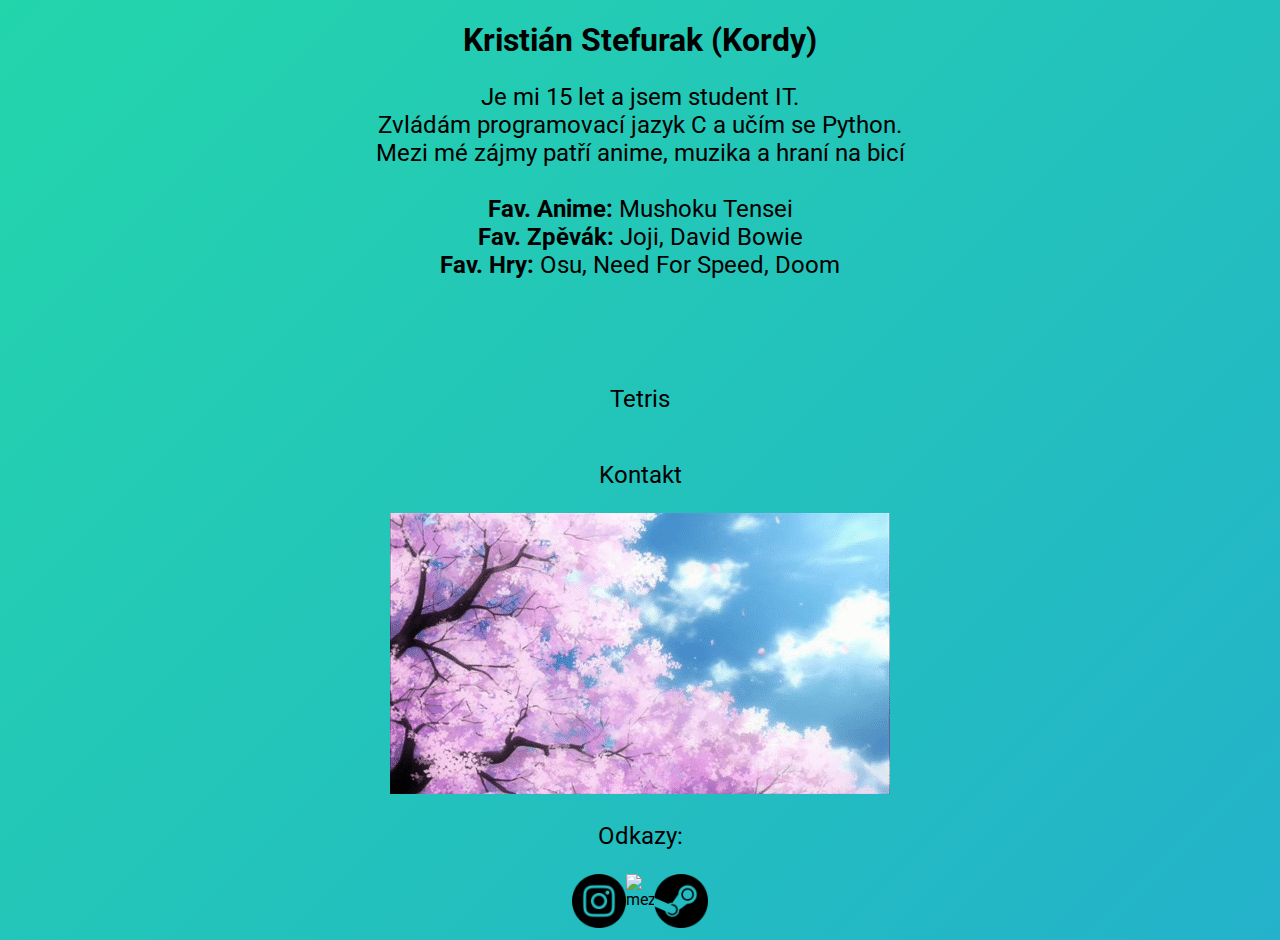
==== index.html @ 24731a1f "Add files via upload" ====
<!DOCTYPE html>
<html>
<head>
<meta charset="UTF-8">
<title>Kordyho stránka</title>
<link rel="stylesheet" href="style.css">
<link href="https://fonts.googleapis.com/css2?family=Roboto:wght@300&display=swap" rel="stylesheet">
<link rel="icon"
      type="image/png"
	  href="https://i.imgur.com/nlkX1Lx.png">	  
<style>
 a:link {
  color: rgb(0, 0, 0);
  background-color: transparent;
  text-decoration: none;
}
a:visited {
  color: rgb(0, 0, 0);
  background-color: transparent;
  text-decoration: none;
}
a:hover {
  color:rgb(255, 255, 255);
  background-color: transparent;
  text-decoration: none;
}
a:active {
  color: rgb(0, 0, 0);
  background-color: transparent;
  text-decoration: none;
}  
body {font-family: 'Roboto', sans-serif;}
p {text-align:center; font-size: 24px;}
h1 {text-align:center}
</style>
</head>
<body>
<script src="https://cdnjs.cloudflare.com/ajax/libs/font-awesome/5.11.2/js/all.min.js" integrity="sha256-qM7QTJSlvtPSxVRjVWNM2OfTAz/3k5ovHOKmKXuYMO4=" crossorigin="anonymous"></script>
<h1>Kristián Stefurak (Kordy)</h1>
<p>Je mi 15 let a jsem student IT.
 <br>Zvládám programovací jazyk C a učím se Python. <br> Mezi mé zájmy patří anime, muzika a hraní na bicí
 <br>
 <br><b>Fav. Anime:</b> Mushoku Tensei
 <br><b>Fav. Zpěvák:</b> Joji, David Bowie
 <br><b>Fav. Hry:</b> Osu, Need For Speed, Doom
 </p>
   <hr style="height:50px;border-width:0;color:ffffff00;background-color:#ffffff00">
  <div style="display: flex; justify-content: center;"> 
   <a href="tetris.html">
     <p>Tetris</p>
   </a>
  </div>
  <div style="display: flex; justify-content: center;">
   <a href="kontakt.html">
     <p>Kontakt</p>
   </a>
</div>  
<div style="display: flex; justify-content: center;">
  <a href="https://youtu.be/oHg5SJYRHA0">
   <img src="sakura.gif" alt="sakura"> 
  </a> 
 </div>
 <p>Odkazy:</p>
  <div style="display: flex; justify-content: center;"> 
   <a href="https://www.instagram.com/kristian_s.main/">
     <img src="insta.png" alt="insta" width="54" height="54">
   </a>
     <img alt="mezera" width="28" height="54" src="https://i.imgur.com/Geyrjlc.png">
   <a href="https://steamcommunity.com/id/kordyltd/">   
	 <img src="steam.png" alt="steam" width="54" height="54">
   </a>	 
  </div>

</body>
</html>
---- style.css ----
body {
    background: linear-gradient(-45deg, #ee7752, #e73c7e, #23a6d5, #23d5ab);
    background-size: 400% 400%;
    animation: gradient 15s ease infinite;
}

@keyframes gradient {
    0% {
        background-position: 0% 50%;
    }
    50% {
        background-position: 100% 50%;
    }
    100% {
        background-position: 0% 50%;
    }
}
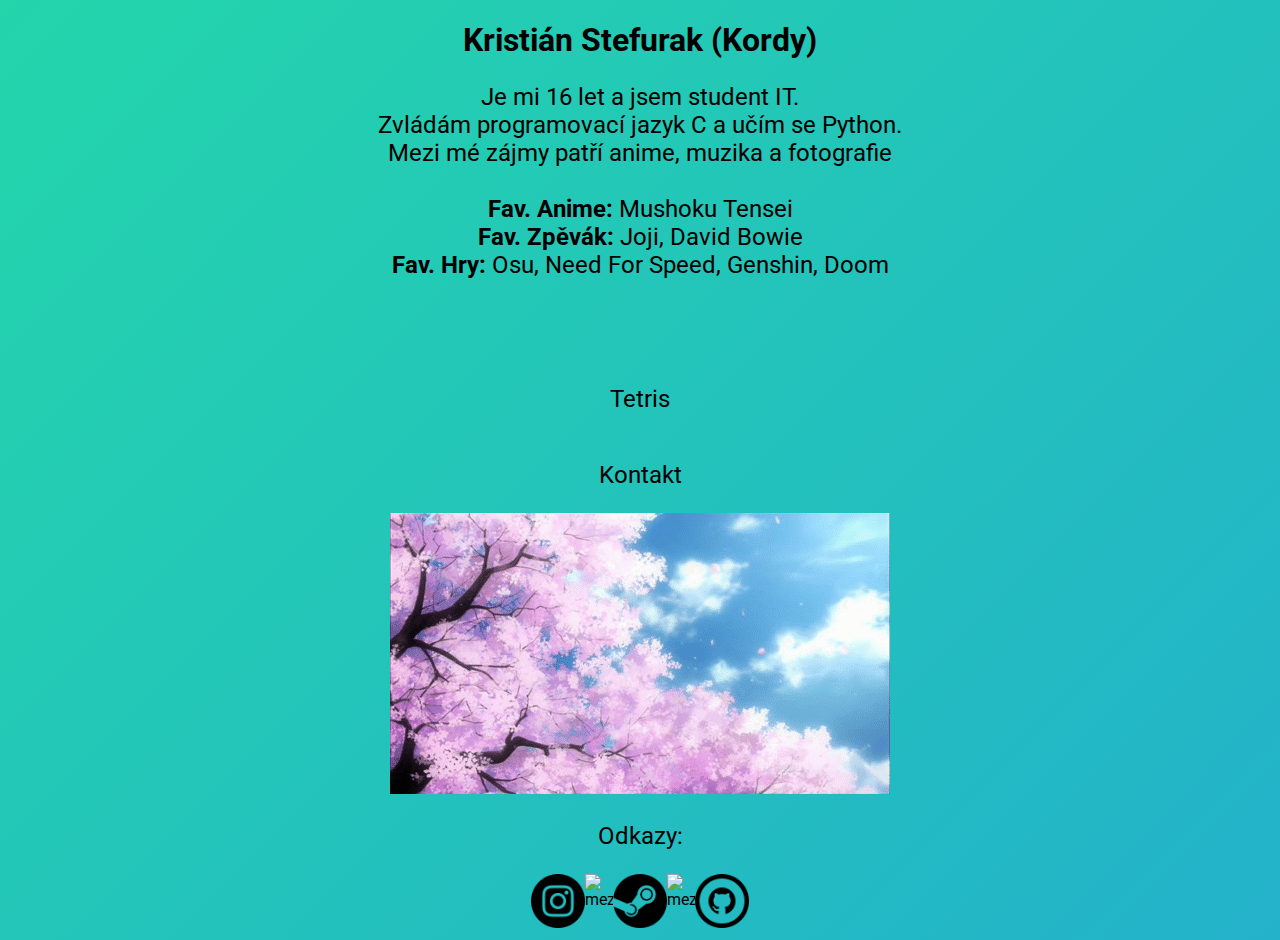
==== commit cafd527a: "Add files via upload" ====
--- a/index.html
+++ b/index.html
@@ -1,75 +1,79 @@
-<!DOCTYPE html>
-<html>
-<head>
-<meta charset="UTF-8">
-<title>Kordyho stránka</title>
-<link rel="stylesheet" href="style.css">
-<link href="https://fonts.googleapis.com/css2?family=Roboto:wght@300&display=swap" rel="stylesheet">
-<link rel="icon"
-      type="image/png"
-	  href="https://i.imgur.com/nlkX1Lx.png">	  
-<style>
- a:link {
-  color: rgb(0, 0, 0);
-  background-color: transparent;
-  text-decoration: none;
-}
-a:visited {
-  color: rgb(0, 0, 0);
-  background-color: transparent;
-  text-decoration: none;
-}
-a:hover {
-  color:rgb(255, 255, 255);
-  background-color: transparent;
-  text-decoration: none;
-}
-a:active {
-  color: rgb(0, 0, 0);
-  background-color: transparent;
-  text-decoration: none;
-}  
-body {font-family: 'Roboto', sans-serif;}
-p {text-align:center; font-size: 24px;}
-h1 {text-align:center}
-</style>
-</head>
-<body>
-<script src="https://cdnjs.cloudflare.com/ajax/libs/font-awesome/5.11.2/js/all.min.js" integrity="sha256-qM7QTJSlvtPSxVRjVWNM2OfTAz/3k5ovHOKmKXuYMO4=" crossorigin="anonymous"></script>
-<h1>Kristián Stefurak (Kordy)</h1>
-<p>Je mi 15 let a jsem student IT.
- <br>Zvládám programovací jazyk C a učím se Python. <br> Mezi mé zájmy patří anime, muzika a hraní na bicí
- <br>
- <br><b>Fav. Anime:</b> Mushoku Tensei
- <br><b>Fav. Zpěvák:</b> Joji, David Bowie
- <br><b>Fav. Hry:</b> Osu, Need For Speed, Doom
- </p>
-   <hr style="height:50px;border-width:0;color:ffffff00;background-color:#ffffff00">
-  <div style="display: flex; justify-content: center;"> 
-   <a href="tetris.html">
-     <p>Tetris</p>
-   </a>
-  </div>
-  <div style="display: flex; justify-content: center;">
-   <a href="kontakt.html">
-     <p>Kontakt</p>
-   </a>
-</div>  
-<div style="display: flex; justify-content: center;">
-  <a href="https://youtu.be/oHg5SJYRHA0">
-   <img src="sakura.gif" alt="sakura"> 
-  </a> 
- </div>
- <p>Odkazy:</p>
-  <div style="display: flex; justify-content: center;"> 
-   <a href="https://www.instagram.com/kristian_s.main/">
-     <img src="insta.png" alt="insta" width="54" height="54">
-   </a>
-     <img alt="mezera" width="28" height="54" src="https://i.imgur.com/Geyrjlc.png">
-   <a href="https://steamcommunity.com/id/kordyltd/">   
-	 <img src="steam.png" alt="steam" width="54" height="54">
-   </a>	 
-  </div>
-
-</body>
+<!DOCTYPE html>
+<html>
+<head>
+<meta charset="UTF-8">
+<title>Kordyho stránka</title>
+<link rel="stylesheet" href="style.css">
+<link href="https://fonts.googleapis.com/css2?family=Roboto:wght@300&display=swap" rel="stylesheet">
+<link rel="icon"
+      type="image/png"
+	  href="https://i.imgur.com/nlkX1Lx.png">	  
+<style>
+ a:link {
+  color: rgb(0, 0, 0);
+  background-color: transparent;
+  text-decoration: none;
+}
+a:visited {
+  color: rgb(0, 0, 0);
+  background-color: transparent;
+  text-decoration: none;
+}
+a:hover {
+  color:rgb(255, 255, 255);
+  background-color: transparent;
+  text-decoration: none;
+}
+a:active {
+  color: rgb(0, 0, 0);
+  background-color: transparent;
+  text-decoration: none;
+}  
+body {font-family: 'Roboto', sans-serif;}
+p {text-align:center; font-size: 24px;}
+h1 {text-align:center}
+</style>
+</head>
+<body>
+<script src="https://cdnjs.cloudflare.com/ajax/libs/font-awesome/5.11.2/js/all.min.js" integrity="sha256-qM7QTJSlvtPSxVRjVWNM2OfTAz/3k5ovHOKmKXuYMO4=" crossorigin="anonymous"></script>
+<h1>Kristián Stefurak (Kordy)</h1>
+<p>Je mi 16 let a jsem student IT.
+ <br>Zvládám programovací jazyk C a učím se Python. <br> Mezi mé zájmy patří anime, muzika a fotografie
+ <br>
+ <br><b>Fav. Anime:</b> Mushoku Tensei
+ <br><b>Fav. Zpěvák:</b> Joji, David Bowie
+ <br><b>Fav. Hry:</b> Osu, Need For Speed, Genshin, Doom
+ </p>
+   <hr style="height:50px;border-width:0;color:ffffff00;background-color:#ffffff00">
+  <div style="display: flex; justify-content: center;"> 
+   <a href="tetris.html">
+     <p>Tetris</p>
+   </a>
+  </div>
+  <div style="display: flex; justify-content: center;">
+   <a href="kontakt.html">
+     <p>Kontakt</p>
+   </a>
+</div>  
+<div style="display: flex; justify-content: center;">
+  <a href="https://youtu.be/oHg5SJYRHA0">
+   <img src="sakura.gif" alt="sakura"> 
+  </a> 
+ </div>
+ <p>Odkazy:</p>
+  <div style="display: flex; justify-content: center;"> 
+   <a href="https://www.instagram.com/kristian_s.main/">
+     <img src="insta.png" alt="insta" width="54" height="54">
+   </a>
+      <img alt="mezera" width="28" height="54" src="https://i.imgur.com/Geyrjlc.png">
+   <a href="https://steamcommunity.com/id/kordyltd/">   
+	 <img src="steam.png" alt="steam" width="54" height="54">
+   </a>	 
+    <img alt="mezera" width="28" height="54" src="https://i.imgur.com/Geyrjlc.png">
+  <a href="https://github.com/KordyDX/">   
+    <img src="github.png" alt="github" width="54" height="54">
+  </a>	 
+  </div>
+
+</body>
 </html>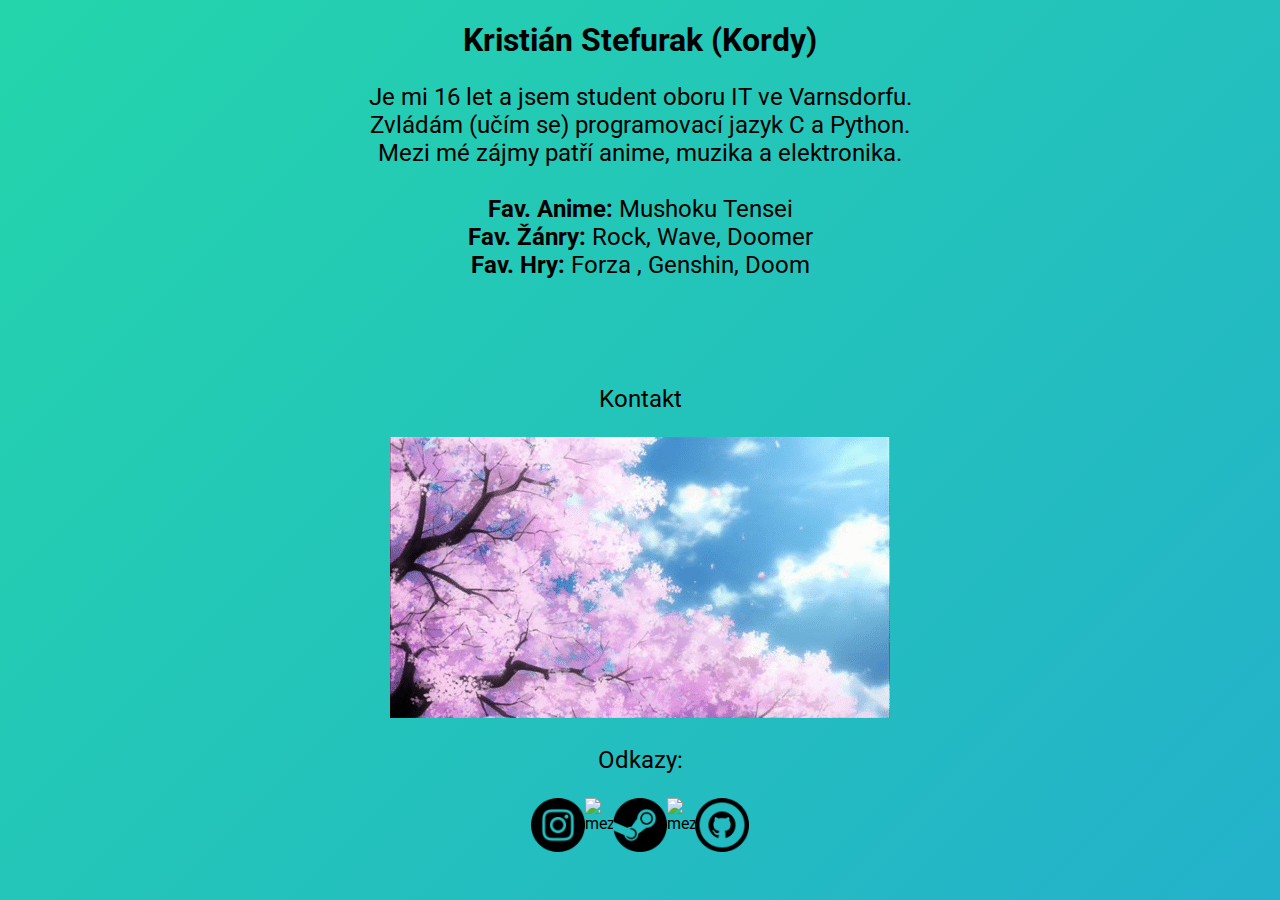
==== commit 922f0b12: "Add files via upload" ====
--- a/index.html
+++ b/index.html
@@ -2,7 +2,7 @@
 <html>
 <head>
 <meta charset="UTF-8">
-<title>Kordyho stránka</title>
+<title>Kordy | Home</title>
 <link rel="stylesheet" href="style.css">
 <link href="https://fonts.googleapis.com/css2?family=Roboto:wght@300&display=swap" rel="stylesheet">
 <link rel="icon"
@@ -37,19 +37,14 @@
 <body>
 <script src="https://cdnjs.cloudflare.com/ajax/libs/font-awesome/5.11.2/js/all.min.js" integrity="sha256-qM7QTJSlvtPSxVRjVWNM2OfTAz/3k5ovHOKmKXuYMO4=" crossorigin="anonymous"></script>
 <h1>Kristián Stefurak (Kordy)</h1>
-<p>Je mi 16 let a jsem student IT.
- <br>Zvládám programovací jazyk C a učím se Python. <br> Mezi mé zájmy patří anime, muzika a fotografie
+<p>Je mi 16 let a jsem student oboru IT ve Varnsdorfu.
+ <br>Zvládám (učím se) programovací jazyk C a Python. <br> Mezi mé zájmy patří anime, muzika a elektronika.
  <br>
  <br><b>Fav. Anime:</b> Mushoku Tensei
- <br><b>Fav. Zpěvák:</b> Joji, David Bowie
- <br><b>Fav. Hry:</b> Osu, Need For Speed, Genshin, Doom
+ <br><b>Fav. Žánry:</b> Rock, Wave, Doomer
+ <br><b>Fav. Hry:</b> Forza , Genshin, Doom
  </p>
    <hr style="height:50px;border-width:0;color:ffffff00;background-color:#ffffff00">
-  <div style="display: flex; justify-content: center;"> 
-   <a href="tetris.html">
-     <p>Tetris</p>
-   </a>
-  </div>
   <div style="display: flex; justify-content: center;">
    <a href="kontakt.html">
      <p>Kontakt</p>
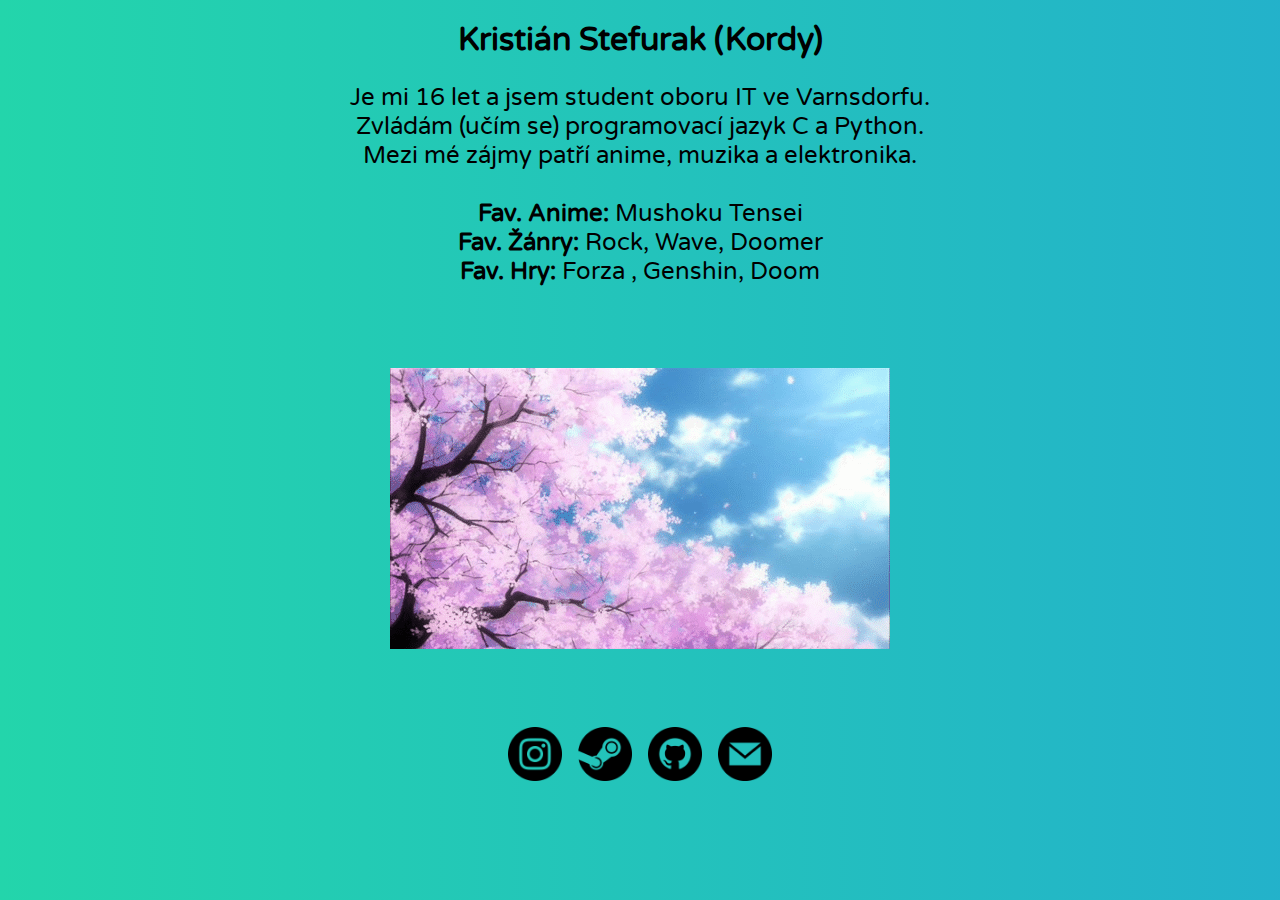
==== commit bc2a948b: "Update file structure" ====
--- a/index.html
+++ b/index.html
@@ -1,74 +1,44 @@
 <!DOCTYPE html>
 <html>
-<head>
-<meta charset="UTF-8">
-<title>Kordy | Home</title>
-<link rel="stylesheet" href="style.css">
-<link href="https://fonts.googleapis.com/css2?family=Roboto:wght@300&display=swap" rel="stylesheet">
-<link rel="icon"
-      type="image/png"
-	  href="https://i.imgur.com/nlkX1Lx.png">	  
-<style>
- a:link {
-  color: rgb(0, 0, 0);
-  background-color: transparent;
-  text-decoration: none;
-}
-a:visited {
-  color: rgb(0, 0, 0);
-  background-color: transparent;
-  text-decoration: none;
-}
-a:hover {
-  color:rgb(255, 255, 255);
-  background-color: transparent;
-  text-decoration: none;
-}
-a:active {
-  color: rgb(0, 0, 0);
-  background-color: transparent;
-  text-decoration: none;
-}  
-body {font-family: 'Roboto', sans-serif;}
-p {text-align:center; font-size: 24px;}
-h1 {text-align:center}
-</style>
-</head>
-<body>
-<script src="https://cdnjs.cloudflare.com/ajax/libs/font-awesome/5.11.2/js/all.min.js" integrity="sha256-qM7QTJSlvtPSxVRjVWNM2OfTAz/3k5ovHOKmKXuYMO4=" crossorigin="anonymous"></script>
-<h1>Kristián Stefurak (Kordy)</h1>
-<p>Je mi 16 let a jsem student oboru IT ve Varnsdorfu.
- <br>Zvládám (učím se) programovací jazyk C a Python. <br> Mezi mé zájmy patří anime, muzika a elektronika.
- <br>
- <br><b>Fav. Anime:</b> Mushoku Tensei
- <br><b>Fav. Žánry:</b> Rock, Wave, Doomer
- <br><b>Fav. Hry:</b> Forza , Genshin, Doom
- </p>
-   <hr style="height:50px;border-width:0;color:ffffff00;background-color:#ffffff00">
-  <div style="display: flex; justify-content: center;">
-   <a href="kontakt.html">
-     <p>Kontakt</p>
-   </a>
-</div>  
-<div style="display: flex; justify-content: center;">
-  <a href="https://youtu.be/oHg5SJYRHA0">
-   <img src="sakura.gif" alt="sakura"> 
-  </a> 
- </div>
- <p>Odkazy:</p>
-  <div style="display: flex; justify-content: center;"> 
-   <a href="https://www.instagram.com/kristian_s.main/">
-     <img src="insta.png" alt="insta" width="54" height="54">
-   </a>
-      <img alt="mezera" width="28" height="54" src="https://i.imgur.com/Geyrjlc.png">
-   <a href="https://steamcommunity.com/id/kordyltd/">   
-	 <img src="steam.png" alt="steam" width="54" height="54">
-   </a>	 
-    <img alt="mezera" width="28" height="54" src="https://i.imgur.com/Geyrjlc.png">
-  <a href="https://github.com/KordyDX/">   
-    <img src="github.png" alt="github" width="54" height="54">
-  </a>	 
-  </div>
+    <head>
+        <meta charset="UTF-8">
+        <title>Kordy | Home</title>
+        <link rel="stylesheet" href="style.css">
+        <link rel="icon" type="image/png" href="https://i.imgur.com/nlkX1Lx.png">
+    </head>
+    <body>
+        <h1>Kristián Stefurak (Kordy)</h1>
+        <p>Je mi 16 let a jsem student oboru IT ve Varnsdorfu.
+            <br>Zvládám (učím se) programovací jazyk C a Python. <br> Mezi mé zájmy patří anime, muzika a elektronika.
+            <br>
+            <br><b>Fav. Anime:</b> Mushoku Tensei
+            <br><b>Fav. Žánry:</b> Rock, Wave, Doomer
+            <br><b>Fav. Hry:</b> Forza , Genshin, Doom
+        </p>
+        <hr style="height:50px;border-width:0;color:ffffff00;background-color:#ffffff00">
 
-</body>
+        <div style="display: flex; justify-content: center;">
+            <a href="https://youtu.be/oHg5SJYRHA0">
+                <img src="\gif\sakura.gif" alt="sakura"> 
+            </a> 
+        </div>
+        
+        <div class="odkazy" style="display: flex; justify-content: center;"> 
+            <a href="https://www.instagram.com/kristian_kordy/">
+                <img src="\png\insta.png" alt="insta" width="54" height="54">
+            </a>
+            
+            <a href="https://steamcommunity.com/id/kordyltd/">   
+                <img src="\png\steam.png" alt="steam" width="54" height="54">
+            </a>     
+            
+            <a href="https://github.com/KordyDX/">   
+                <img src="\png\github.png" alt="github" width="54" height="54">
+            </a>
+            
+            <a href="mailto:kristianstefurak@gmail.com">
+                <img src="\png\mail.png" alt="gmail" width="54" height="54">
+            </a>     
+        </div>
+    </body>
 </html>--- a/style.css
+++ b/style.css
@@ -1,7 +1,9 @@
+@import url('https://fonts.googleapis.com/css2?family=Varela+Round&display=swap');
 body {
-    background: linear-gradient(-45deg, #ee7752, #e73c7e, #23a6d5, #23d5ab);
+    background: linear-gradient(-90deg, #ee7752, #e73c7e, #23a6d5, #23d5ab);
     background-size: 400% 400%;
     animation: gradient 15s ease infinite;
+    font-family: 'Varela Round', sans-serif;
 }
 
 @keyframes gradient {
@@ -14,4 +16,30 @@
     100% {
         background-position: 0% 50%;
     }
-}+}
+
+a:link {
+  color: rgb(0, 0, 0);
+  background-color: transparent;
+  text-decoration: none;
+}
+a:visited {
+  color: rgb(0, 0, 0);
+  background-color: transparent;
+  text-decoration: none;
+}
+a:hover {
+  color:rgb(255, 255, 255);
+  background-color: transparent;
+  text-decoration: none;
+}
+a:active {
+  color: rgb(0, 0, 0);
+  background-color: transparent;
+  text-decoration: none;
+}  
+p {text-align:center; font-size: 24px;}
+h1 {text-align:center}
+
+.odkazy img{margin: 8px;}
+.odkazy {margin-top: 65px;}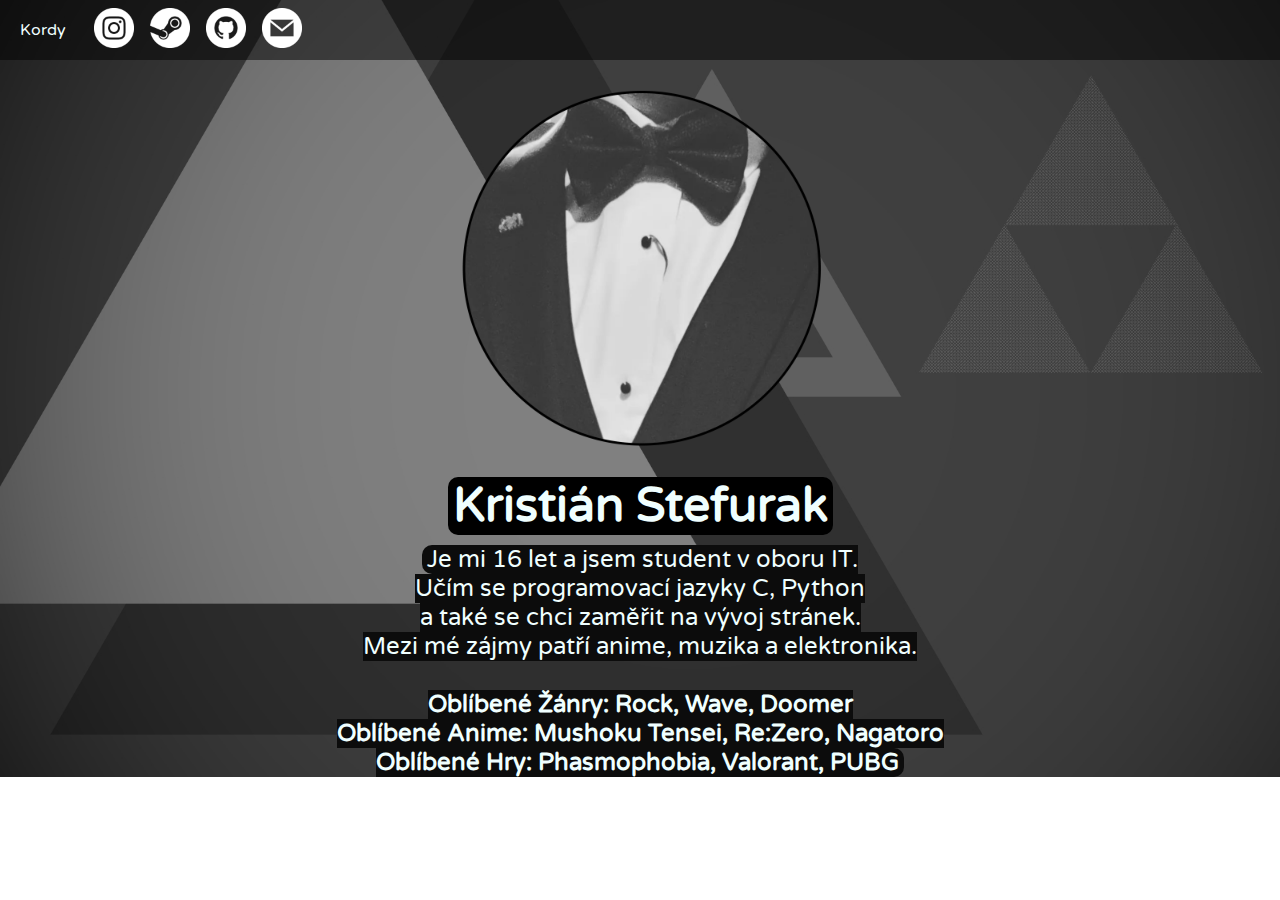
==== commit d9178417: "Overall update to website" ====
--- a/index.html
+++ b/index.html
@@ -1,44 +1,54 @@
 <!DOCTYPE html>
 <html>
-    <head>
-        <meta charset="UTF-8">
-        <title>Kordy | Home</title>
-        <link rel="stylesheet" href="style.css">
-        <link rel="icon" type="image/png" href="https://i.imgur.com/nlkX1Lx.png">
-    </head>
-    <body>
-        <h1>Kristián Stefurak (Kordy)</h1>
-        <p>Je mi 16 let a jsem student oboru IT ve Varnsdorfu.
-            <br>Zvládám (učím se) programovací jazyk C a Python. <br> Mezi mé zájmy patří anime, muzika a elektronika.
+
+<head>
+    <meta charset="UTF-8">
+    <title>Kordy | Home</title>
+    <link rel="stylesheet" href="style.css">
+    <link rel="icon" type="image/x-icon" href="./pictures/favicon.ico">
+</head>
+
+<body>
+    <div class="topbar">
+        <a href="#">
+            <p>Kordy</p>
+        </a>
+        <div class="odkazy" style="display: flex; justify-content: center;">
+            <a href="https://www.instagram.com/kristian_kordy/">
+                <img src="./pictures/insta.png" alt="insta" width="40" height="40">
+            </a>
+
+            <a href="https://steamcommunity.com/id/kordyltd/">
+                <img src="./pictures/steam.png" alt="steam" width="40" height="40">
+            </a>
+
+            <a href="https://github.com/KordyDX/">
+                <img src="./pictures/github.png" alt="github" width="40" height="40">
+            </a>
+
+            <a href="mailto:kristianstefurak@gmail.com">
+                <img src="./pictures/mail.png" alt="gmail" width="40" height="40">
+            </a>
+        </div>
+    </div>
+
+    <div class="about">
+        <div id="profil">
+            <img src="./pictures/prof.png" alt="prof" width="400" height="400">
+        </div>
+
+        <h1><span>Kristián Stefurak</span></h1>
+
+        <p><span>Je mi 16 let a jsem student v oboru IT.
+            <br>Učím se programovací jazyky C, Python 
+            <br>a také se chci zaměřit na vývoj stránek.
+            <br>Mezi mé zájmy patří anime, muzika a elektronika.
             <br>
-            <br><b>Fav. Anime:</b> Mushoku Tensei
-            <br><b>Fav. Žánry:</b> Rock, Wave, Doomer
-            <br><b>Fav. Hry:</b> Forza , Genshin, Doom
+            <br><b>Oblíbené Žánry: Rock, Wave, Doomer
+            <br><b>Oblíbené Anime: Mushoku Tensei, Re:Zero, Nagatoro
+            <br><b>Oblíbené Hry: Phasmophobia, Valorant, PUBG</span>
         </p>
-        <hr style="height:50px;border-width:0;color:ffffff00;background-color:#ffffff00">
+    </div>
+</body>
 
-        <div style="display: flex; justify-content: center;">
-            <a href="https://youtu.be/oHg5SJYRHA0">
-                <img src="\gif\sakura.gif" alt="sakura"> 
-            </a> 
-        </div>
-        
-        <div class="odkazy" style="display: flex; justify-content: center;"> 
-            <a href="https://www.instagram.com/kristian_kordy/">
-                <img src="\png\insta.png" alt="insta" width="54" height="54">
-            </a>
-            
-            <a href="https://steamcommunity.com/id/kordyltd/">   
-                <img src="\png\steam.png" alt="steam" width="54" height="54">
-            </a>     
-            
-            <a href="https://github.com/KordyDX/">   
-                <img src="\png\github.png" alt="github" width="54" height="54">
-            </a>
-            
-            <a href="mailto:kristianstefurak@gmail.com">
-                <img src="\png\mail.png" alt="gmail" width="54" height="54">
-            </a>     
-        </div>
-    </body>
 </html>--- a/style.css
+++ b/style.css
@@ -1,45 +1,84 @@
 @import url('https://fonts.googleapis.com/css2?family=Varela+Round&display=swap');
+* {
+    margin: 0;
+    padding: 0;
+}
+
 body {
-    background: linear-gradient(-90deg, #ee7752, #e73c7e, #23a6d5, #23d5ab);
-    background-size: 400% 400%;
-    animation: gradient 15s ease infinite;
+    background-repeat: no-repeat;
+    background-size: cover;
+    margin: 0;
+    padding: 0;
+    color: azure;
+    background-image: url("./pictures/bkg3v.jpg");
     font-family: 'Varela Round', sans-serif;
 }
 
-@keyframes gradient {
-    0% {
-        background-position: 0% 50%;
-    }
-    50% {
-        background-position: 100% 50%;
-    }
-    100% {
-        background-position: 0% 50%;
-    }
+a:link {
+    color: azure;
+    background-color: transparent;
+    text-decoration: none;
 }
 
-a:link {
-  color: rgb(0, 0, 0);
-  background-color: transparent;
-  text-decoration: none;
+a:visited {
+    color: azure;
+    background-color: transparent;
+    text-decoration: none;
 }
-a:visited {
-  color: rgb(0, 0, 0);
-  background-color: transparent;
-  text-decoration: none;
+
+a:hover {
+    color: rgb(166, 255, 255);
+    background-color: transparent;
+    text-decoration: none;
 }
-a:hover {
-  color:rgb(255, 255, 255);
-  background-color: transparent;
-  text-decoration: none;
+
+a:active {
+    color: rgb(0, 255, 255);
+    background-color: transparent;
+    text-decoration: none;
 }
-a:active {
-  color: rgb(0, 0, 0);
-  background-color: transparent;
-  text-decoration: none;
-}  
-p {text-align:center; font-size: 24px;}
-h1 {text-align:center}
 
-.odkazy img{margin: 8px;}
-.odkazy {margin-top: 65px;}+.about {
+    margin-top: 10px;
+    text-align: center;
+    font-size: 24px;
+}
+
+.about h1 span {
+    padding: 0px 5px 0px 5px;
+    background-color: rgb(0, 0, 0);
+    border-radius: 10px;
+}
+
+.about p {
+    margin-top: 10px;
+}
+
+.about p span {
+    padding: 0px 5px 0px 5px;
+    margin-top: 10px;
+    background-color: rgb(12, 12, 12);
+    border-radius: 10px;
+}
+
+.odkazy img {
+    margin: 8px;
+}
+
+.odkazy {
+    display: flex;
+    color: azure;
+}
+
+.topbar {
+    display: flex;
+    align-items: center;
+    height: 60px;
+    width: 100%;
+    background-color: rgb(0, 0, 0, 0.5);
+}
+
+.topbar p {
+    margin-left: 20px;
+    margin-right: 20px;
+}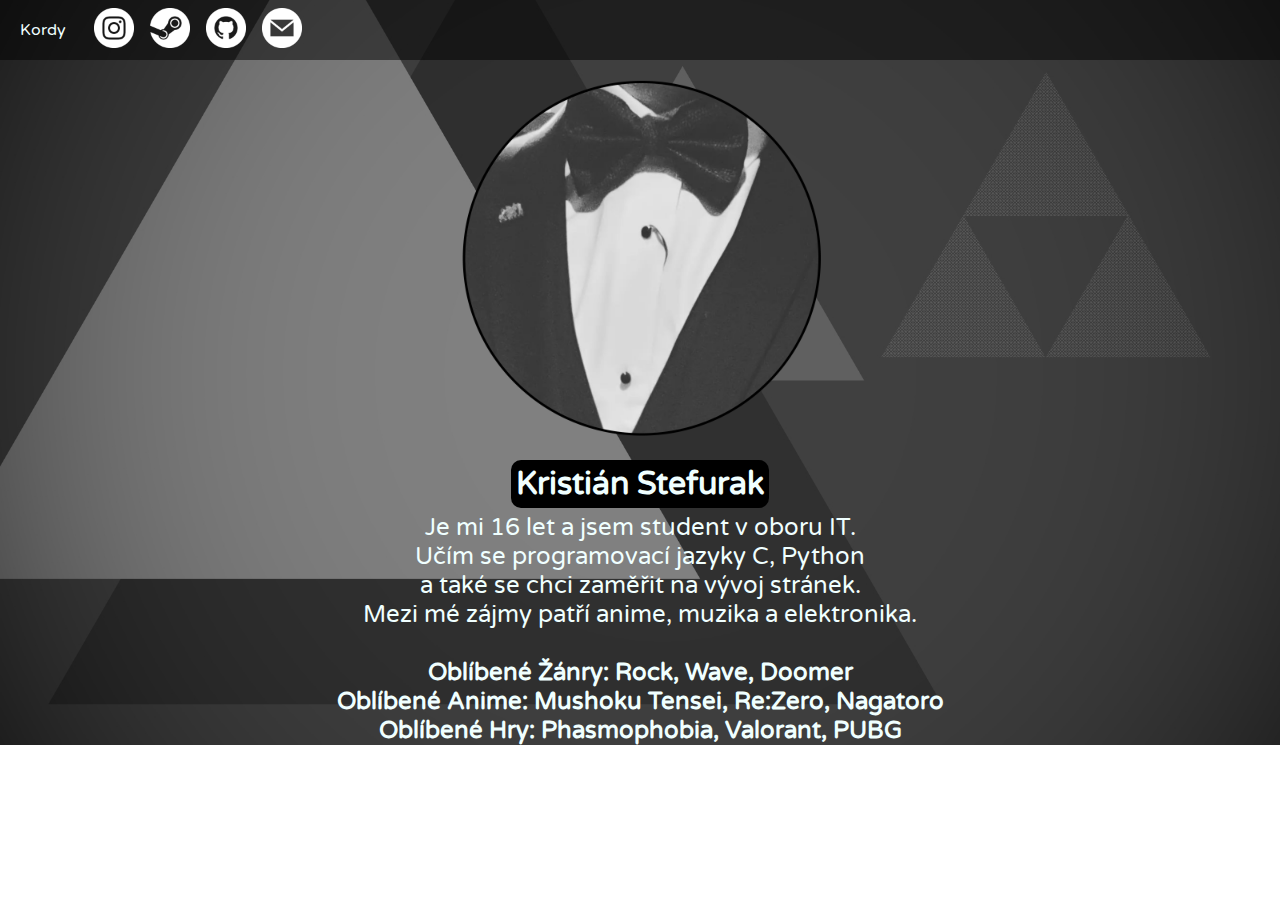
==== commit 993f888d: "Hotfix of content" ====
--- a/index.html
+++ b/index.html
@@ -37,17 +37,19 @@
             <img src="./pictures/prof.png" alt="prof" width="400" height="400">
         </div>
 
-        <h1><span>Kristián Stefurak</span></h1>
+        <div id="text">
+            <h1><span>Kristián Stefurak</span></h1>
 
-        <p><span>Je mi 16 let a jsem student v oboru IT.
-            <br>Učím se programovací jazyky C, Python 
-            <br>a také se chci zaměřit na vývoj stránek.
-            <br>Mezi mé zájmy patří anime, muzika a elektronika.
-            <br>
-            <br><b>Oblíbené Žánry: Rock, Wave, Doomer
+            <p>Je mi 16 let a jsem student v oboru IT.
+                <br>Učím se programovací jazyky C, Python
+                <br>a také se chci zaměřit na vývoj stránek.
+                <br>Mezi mé zájmy patří anime, muzika a elektronika.
+                <br>
+                <br><b>Oblíbené Žánry: Rock, Wave, Doomer
             <br><b>Oblíbené Anime: Mushoku Tensei, Re:Zero, Nagatoro
-            <br><b>Oblíbené Hry: Phasmophobia, Valorant, PUBG</span>
-        </p>
+            <br><b>Oblíbené Hry: Phasmophobia, Valorant, PUBG
+            </p>
+        </div>
     </div>
 </body>
 
--- a/style.css
+++ b/style.css
@@ -38,36 +38,24 @@
     text-decoration: none;
 }
 
-.about {
-    margin-top: 10px;
+#text h1 span {
     text-align: center;
-    font-size: 24px;
+    background-color: rgb(0, 0, 0);
+    border-radius: 10px;
+    padding: 5px 5px 5px 5px;
 }
 
-.about h1 span {
-    padding: 0px 5px 0px 5px;
-    background-color: rgb(0, 0, 0);
-    border-radius: 10px;
+.about {
+    text-align: center;
 }
 
-.about p {
+#text p {
+    font-size: 24px;
     margin-top: 10px;
-}
-
-.about p span {
-    padding: 0px 5px 0px 5px;
-    margin-top: 10px;
-    background-color: rgb(12, 12, 12);
-    border-radius: 10px;
 }
 
 .odkazy img {
     margin: 8px;
-}
-
-.odkazy {
-    display: flex;
-    color: azure;
 }
 
 .topbar {
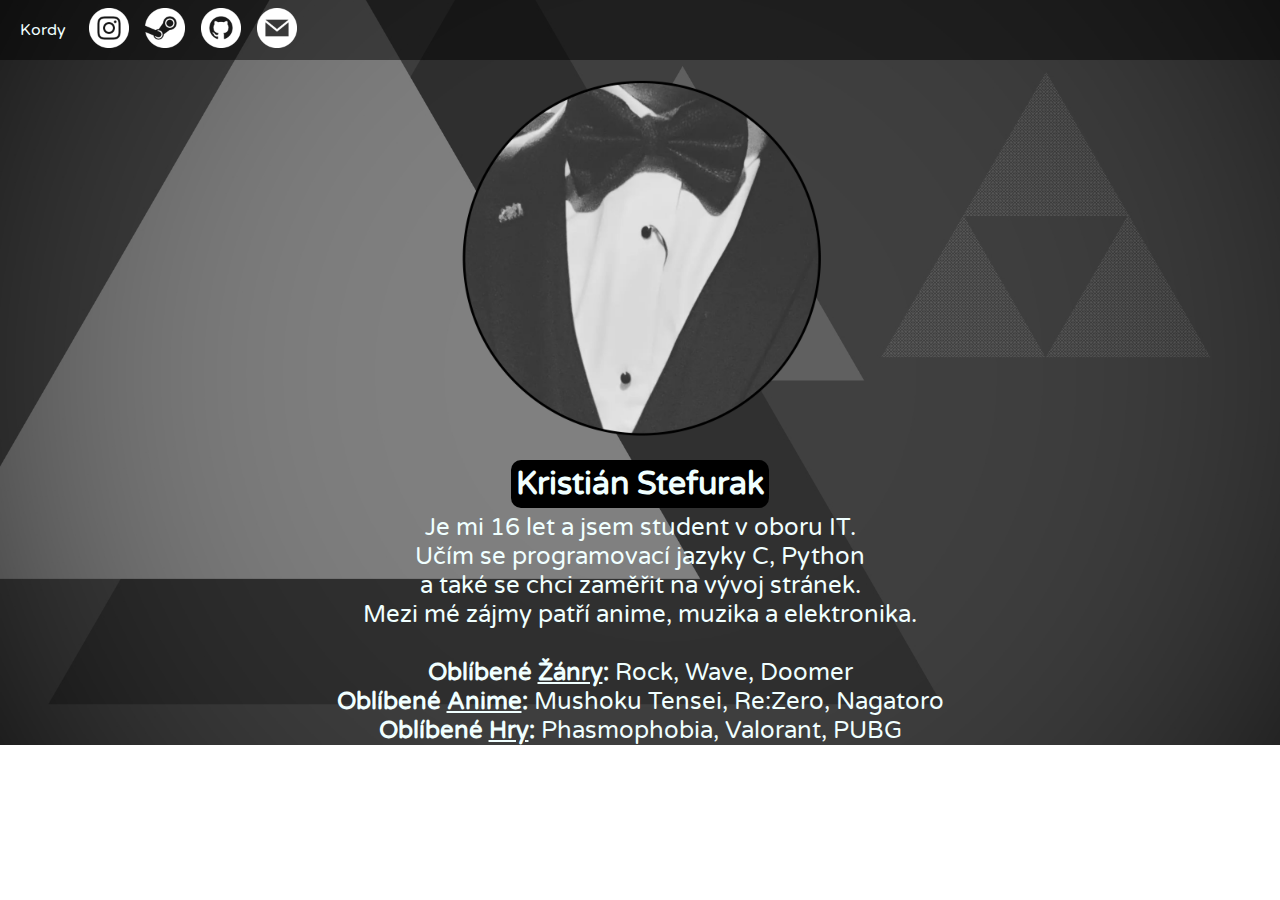
==== commit 37d93bba: "CSS cleanup" ====
--- a/index.html
+++ b/index.html
@@ -37,17 +37,19 @@
             <img src="./pictures/prof.png" alt="prof" width="400" height="400">
         </div>
 
-        <div id="text">
+        <div id="jmeno">
             <h1><span>Kristián Stefurak</span></h1>
+        </div>
 
+        <div id="popis">
             <p>Je mi 16 let a jsem student v oboru IT.
                 <br>Učím se programovací jazyky C, Python
                 <br>a také se chci zaměřit na vývoj stránek.
                 <br>Mezi mé zájmy patří anime, muzika a elektronika.
                 <br>
-                <br><b>Oblíbené Žánry: Rock, Wave, Doomer
-            <br><b>Oblíbené Anime: Mushoku Tensei, Re:Zero, Nagatoro
-            <br><b>Oblíbené Hry: Phasmophobia, Valorant, PUBG
+                <br><b>Oblíbené <u>Žánry</u>:</b> Rock, Wave, Doomer
+                <br><b>Oblíbené <u>Anime</u>:</b> Mushoku Tensei, Re:Zero, Nagatoro
+                <br><b>Oblíbené <u>Hry</u>:</b> Phasmophobia, Valorant, PUBG
             </p>
         </div>
     </div>
--- a/style.css
+++ b/style.css
@@ -1,14 +1,11 @@
 @import url('https://fonts.googleapis.com/css2?family=Varela+Round&display=swap');
 * {
     margin: 0;
-    padding: 0;
 }
 
 body {
     background-repeat: no-repeat;
     background-size: cover;
-    margin: 0;
-    padding: 0;
     color: azure;
     background-image: url("./pictures/bkg3v.jpg");
     font-family: 'Varela Round', sans-serif;
@@ -16,30 +13,22 @@
 
 a:link {
     color: azure;
-    background-color: transparent;
     text-decoration: none;
 }
 
 a:visited {
     color: azure;
-    background-color: transparent;
-    text-decoration: none;
 }
 
 a:hover {
     color: rgb(166, 255, 255);
-    background-color: transparent;
-    text-decoration: none;
 }
 
 a:active {
     color: rgb(0, 255, 255);
-    background-color: transparent;
-    text-decoration: none;
 }
 
-#text h1 span {
-    text-align: center;
+#jmeno span {
     background-color: rgb(0, 0, 0);
     border-radius: 10px;
     padding: 5px 5px 5px 5px;
@@ -49,7 +38,7 @@
     text-align: center;
 }
 
-#text p {
+#popis {
     font-size: 24px;
     margin-top: 10px;
 }
@@ -68,5 +57,5 @@
 
 .topbar p {
     margin-left: 20px;
-    margin-right: 20px;
+    margin-right: 15px;
 }